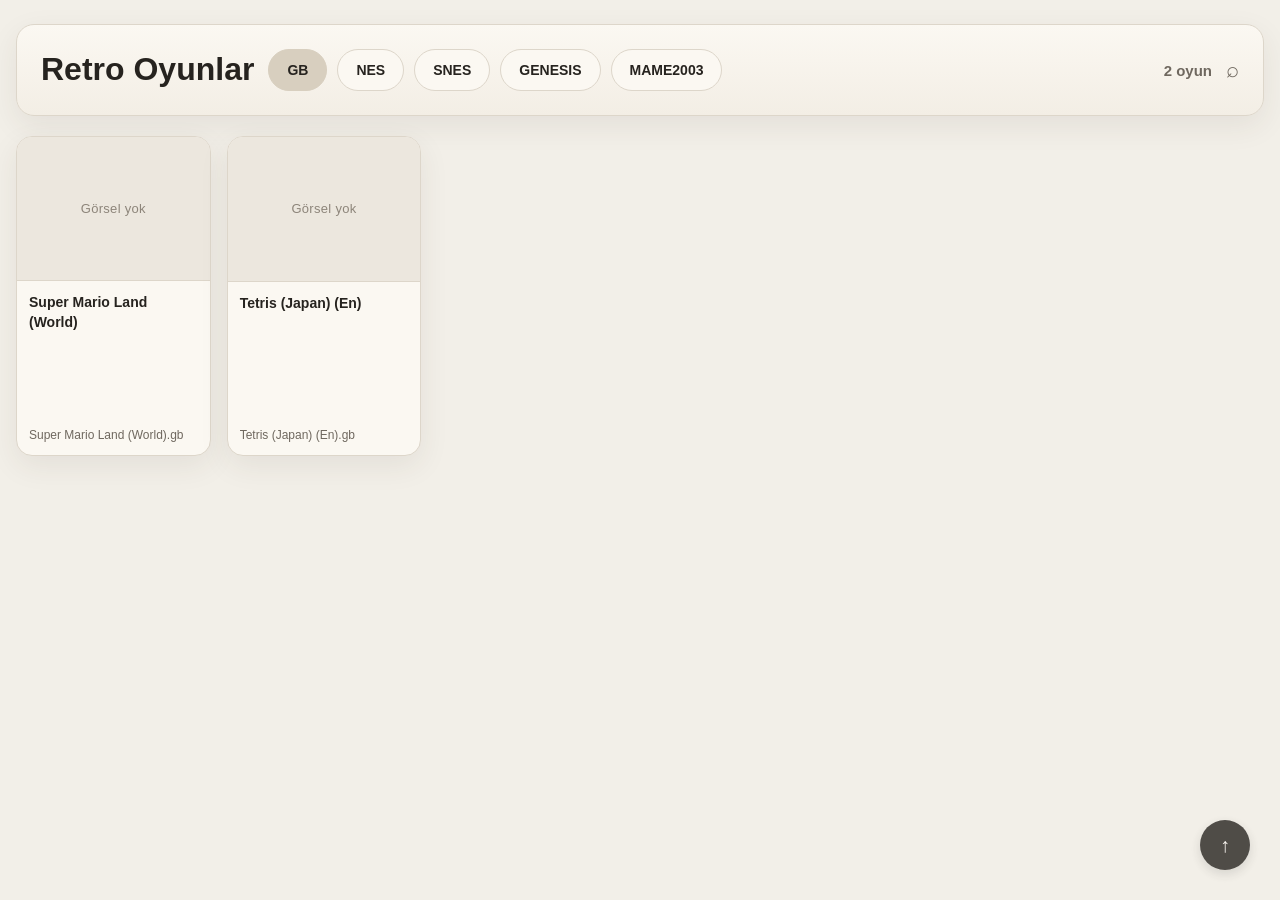
==== index.html @ 6f7ff5f3 "Update index.html" ====
<!DOCTYPE html>
<html lang="tr">
<head>
  <meta charset="utf-8">
  <title>Retro Oyunlar</title>
  <meta name="viewport" content="width=device-width, initial-scale=1">
  <style>
    :root{
      --bg:#f2efe8;
      --panel:#fbf8f2;
      --panel-2:#f6f2ea;
      --text:#26231f;
      --muted:#6f685f;
      --accent:#d9d2c5;
      --border:#ddd6ca;
      --shadow:0 10px 30px rgba(60,52,44,.08);
    }

    *{box-sizing:border-box}
    html,body{margin:0;padding:0;background:var(--bg);color:var(--text);font-family:Arial,Helvetica,sans-serif}
    body{min-height:100vh}

    .wrap{
      width:min(1400px, calc(100% - 32px));
      margin:0 auto;
      padding:24px 0 40px;
    }

    .hero{
      margin-bottom:20px;
      padding:24px;
      border:1px solid var(--border);
      border-radius:18px;
      background:linear-gradient(180deg, #fbf8f2 0%, #f3eee5 100%);
      box-shadow:var(--shadow);
    }

    .topbar{
      display:flex;
      align-items:center;
      gap:14px;
      flex-wrap:wrap;
    }

    .title{
      margin:0;
      font-size:32px;
      line-height:1.1;
      white-space:nowrap;
    }

    .tabs{
      display:flex;
      flex-wrap:wrap;
      gap:10px;
      margin:0;
    }

    .tab{
      border:1px solid var(--border);
      background:var(--panel);
      color:var(--text);
      border-radius:999px;
      padding:12px 18px;
      font-size:14px;
      font-weight:700;
      cursor:pointer;
      transition:.18s ease;
    }

    .tab:hover{
      border-color:#bdb4a6;
      transform:translateY(-1px);
    }

    .tab.active{
      background:#d8cfbf;
      color:#26231f;
      border-color:#d8cfbf;
    }

    .count-inline{
      margin-left:auto;
      color:var(--muted);
      font-size:15px;
      font-weight:700;
      white-space:nowrap;
    }

    .search-icon{
      font-size:22px;
      line-height:1;
      color:var(--muted);
      user-select:none;
      white-space:nowrap;
    }

    .grid{
      display:grid;
      grid-template-columns:repeat(auto-fill, minmax(180px, 1fr));
      gap:16px;
    }

    .card{
      display:flex;
      flex-direction:column;
      text-decoration:none;
      color:inherit;
      border:1px solid var(--border);
      background:var(--panel);
      border-radius:16px;
      overflow:hidden;
      box-shadow:var(--shadow);
      transition:.18s ease;
      min-height:320px;
    }

    .card:hover{
      transform:translateY(-2px);
      border-color:#bdb4a6;
    }

    .thumb{
      width:100%;
      aspect-ratio: 4 / 3;
      background:#ece7de;
      border-bottom:1px solid var(--border);
      object-fit:cover;
      display:block;
    }

    .thumb.placeholder{
      display:flex;
      align-items:center;
      justify-content:center;
      color:#8d857a;
      font-size:13px;
      letter-spacing:.3px;
    }

    .card-body{
      display:flex;
      flex-direction:column;
      gap:8px;
      padding:12px;
      min-height:0;
      flex:1;
    }

    .game-name{
      font-size:14px;
      line-height:1.4;
      font-weight:700;
      margin:0;
      word-break:break-word;
    }

    .game-rom{
      color:var(--muted);
      font-size:12px;
      line-height:1.35;
      word-break:break-word;
      margin-top:auto;
    }

    .empty, .loading, .error{
      border:1px solid var(--border);
      background:var(--panel);
      border-radius:16px;
      padding:22px;
      color:var(--muted);
      box-shadow:var(--shadow);
    }

    /* YUKARI ÇIK BUTONU STİLİ */
    #backToTopBtn {
      display: none;
      position: fixed;
      bottom: 30px;
      right: 30px;
      z-index: 9999;
      border: none;
      outline: none;
      background-color: var(--text);
      color: var(--panel);
      cursor: pointer;
      padding: 15px;
      border-radius: 50%;
      box-shadow: 0 4px 12px rgba(0,0,0,0.15);
      transition: background-color 0.3s, opacity 0.3s, transform 0.3s;
      width: 50px;
      height: 50px;
      font-size: 20px;
      font-weight: bold;
      display: flex;
      align-items: center;
      justify-content: center;
      opacity: 0.8;
    }
    #backToTopBtn:hover {
      background-color: var(--muted);
      opacity: 1;
      transform: translateY(-3px);
    }
  </style>
</head>
<body>
  <div class="wrap">

    <section class="hero">
      <div class="topbar">
        <h1 class="title">Retro Oyunlar</h1>
        <nav class="tabs" id="tabs"></nav>
        <div class="count-inline" id="gameCountInline">Oyunlar yükleniyor...</div>
        <div class="search-icon" id="searchToggle">⌕</div>
      </div>
    </section>

    <div id="searchBox" style="display:none;margin:10px 0;"><input id="searchInput" placeholder="Oyun ara..." style="width:100%;padding:10px;border:1px solid #ddd;border-radius:10px;"></div>

    <main id="content">
      <div class="loading">Oyunlar yükleniyor...</div>
    </main>

  </div>

  <button id="backToTopBtn" title="Yukarı Çık">↑</button>

  <script>
    const SYSTEMS = [
      { key: "gb", label: "GB", core: "gb", thumbRepo: "Nintendo_-_Game_Boy" },
      { key: "nes", label: "NES", core: "nes", thumbRepo: "Nintendo_-_Nintendo_Entertainment_System" },
      { key: "snes", label: "SNES", core: "snes", thumbRepo: "Nintendo_-_Super_Nintendo_Entertainment_System" },
      { key: "genesis", label: "GENESIS", core: "segaMD", thumbRepo: "Sega_-_Mega_Drive_-_Genesis" },
      { key: "mame2003", label: "MAME2003", core: "mame2003_plus", thumbRepo: "MAME" }
    ];

    const tabsEl = document.getElementById("tabs");
    const contentEl = document.getElementById("content");
    const gameCountInlineEl = document.getElementById("gameCountInline");
    const backToTopBtn = document.getElementById("backToTopBtn");

    // HAFIZA: Sistem seçimi
    let activeSystem = localStorage.getItem("lastSystem") || "gb";
    let currentGames = [];
    let mameNameMap = {};

    function stripExtension(filename) {
      return filename.replace(/\.[^.]+$/, "");
    }

    function getSystem(systemKey) {
      return SYSTEMS.find(s => s.key === systemKey);
    }

    function buildTabs() {
      tabsEl.innerHTML = "";
      for (const system of SYSTEMS) {
        const button = document.createElement("button");
        button.className = "tab" + (system.key === activeSystem ? " active" : "");
        button.textContent = system.label;
        button.type = "button";
        button.addEventListener("click", () => {
          if (activeSystem === system.key) return;
          activeSystem = system.key;
          localStorage.setItem("lastSystem", activeSystem); // HAFIZA KAYDI
          buildTabs();
          loadPlatform(system.key);
        });
        tabsEl.appendChild(button);
      }
    }

    async function fetchJson(url) {
      const response = await fetch(url);
      if (!response.ok) throw new Error(url + " yüklenemedi");
      return response.json();
    }

    async function loadMameNames() {
      try {
        mameNameMap = await fetchJson("data/mame2003-names.json");
      } catch (error) {
        mameNameMap = {};
      }
    }

    function getDisplayName(romFile, systemKey) {
      const shortName = stripExtension(romFile);
      if (systemKey === "mame2003" && mameNameMap[shortName]) {
        return mameNameMap[shortName];
      }
      return shortName;
    }

    function mergeGames(romList, systemKey) {
      return romList.map(romFile => ({
        rom: romFile,
        name: getDisplayName(romFile, systemKey),
        system: systemKey
      }));
    }

    function getPlayUrl(game) {
      const system = getSystem(game.system);
      const romPath = `roms/${game.system}/${game.rom}`;
      return `play.html?core=${encodeURIComponent(system.core)}&rom=${encodeURIComponent(romPath)}`;
    }

    function thumbCandidates(game) {
      const system = getSystem(game.system);
      const encodedName = encodeURIComponent(game.name) + ".png";
      const base = `https://raw.githubusercontent.com/libretro-thumbnails/${system.thumbRepo}/master`;
      return [
        `${base}/Named_Snaps/${encodedName}`,
        `${base}/Named_Boxarts/${encodedName}`,
        `${base}/Named_Titles/${encodedName}`
      ];
    }

    function createPlaceholder() {
      const div = document.createElement("div");
      div.className = "thumb placeholder";
      div.textContent = "Görsel yok";
      return div;
    }

    function setPreferredThumb(img, game) {
      const urls = thumbCandidates(game);
      let index = 0;
      function tryNext() {
        if (index >= urls.length) {
          const placeholder = createPlaceholder();
          img.replaceWith(placeholder);
          return;
        }
        const url = urls[index++];
        const probe = new Image();
        probe.onload = () => { img.src = url; img.alt = game.name; };
        probe.onerror = () => tryNext();
        probe.src = url;
      }
      tryNext();
    }

    function renderGames(games) {
      if (!games.length) {
        contentEl.innerHTML = '<div class="empty">Bu klasörde oyun yok.</div>';
        return;
      }
      const grid = document.createElement("div");
      grid.className = "grid";
      for (const game of games) {
        const card = document.createElement("a");
        card.className = "card";
        card.href = getPlayUrl(game);
        
        // HAFIZA: Konum kaydı
        card.addEventListener("click", () => {
          localStorage.setItem("scrollPos", window.scrollY);
        });

        const img = document.createElement("img");
        img.className = "thumb";
        img.loading = "lazy";
        const body = document.createElement("div");
        body.className = "card-body";
        const title = document.createElement("p");
        title.className = "game-name";
        title.textContent = game.name;
        const rom = document.createElement("div");
        rom.className = "game-rom";
        rom.textContent = game.rom;
        body.appendChild(title);
        body.appendChild(rom);
        card.appendChild(img);
        card.appendChild(body);
        grid.appendChild(card);
        setPreferredThumb(img, game);
      }
      contentEl.innerHTML = "";
      contentEl.appendChild(grid);

      // HAFIZA: Geri dönüşte konuma git
      const savedPos = localStorage.getItem("scrollPos");
      if (savedPos) {
        setTimeout(() => {
          window.scrollTo(0, parseInt(savedPos));
          localStorage.removeItem("scrollPos");
        }, 50);
      }
    }

    async function loadPlatform(systemKey) {
      gameCountInlineEl.textContent = "Oyunlar yükleniyor...";
      contentEl.innerHTML = '<div class="loading">Oyunlar yükleniyor...</div>';
      try {
        const romList = await fetchJson(`data/${systemKey}.json`);
        currentGames = mergeGames(romList, systemKey);
        gameCountInlineEl.textContent = `${currentGames.length} oyun`;
        renderGames(currentGames);
      } catch (error) {
        contentEl.innerHTML = '<div class="error">Oyun listesi yüklenemedi.</div>';
        gameCountInlineEl.textContent = "Hata";
      }
    }

    // YUKARI ÇIK BUTONU ÇALIŞMA MANTIĞI
    window.onscroll = function() {
      if (document.body.scrollTop > 300 || document.documentElement.scrollTop > 300) {
        backToTopBtn.style.display = "flex";
      } else {
        backToTopBtn.style.display = "none";
      }
    };
    backToTopBtn.onclick = function() {
      window.scrollTo({ top: 0, behavior: 'smooth' });
    };

    const searchToggle = document.getElementById("searchToggle");
    const searchBox = document.getElementById("searchBox");
    const searchInput = document.getElementById("searchInput");
    searchToggle.onclick = () => {
      searchBox.style.display = searchBox.style.display === "none" ? "block" : "none";
      searchInput.focus();
    };
    searchInput.oninput = () => {
      const q = searchInput.value.toLowerCase();
      renderGames(currentGames.filter(g => g.name.toLowerCase().includes(q)));
    };

    (async function () {
      await loadMameNames();
      buildTabs();
      loadPlatform(activeSystem);
    })();
  </script>
</body>
</html>
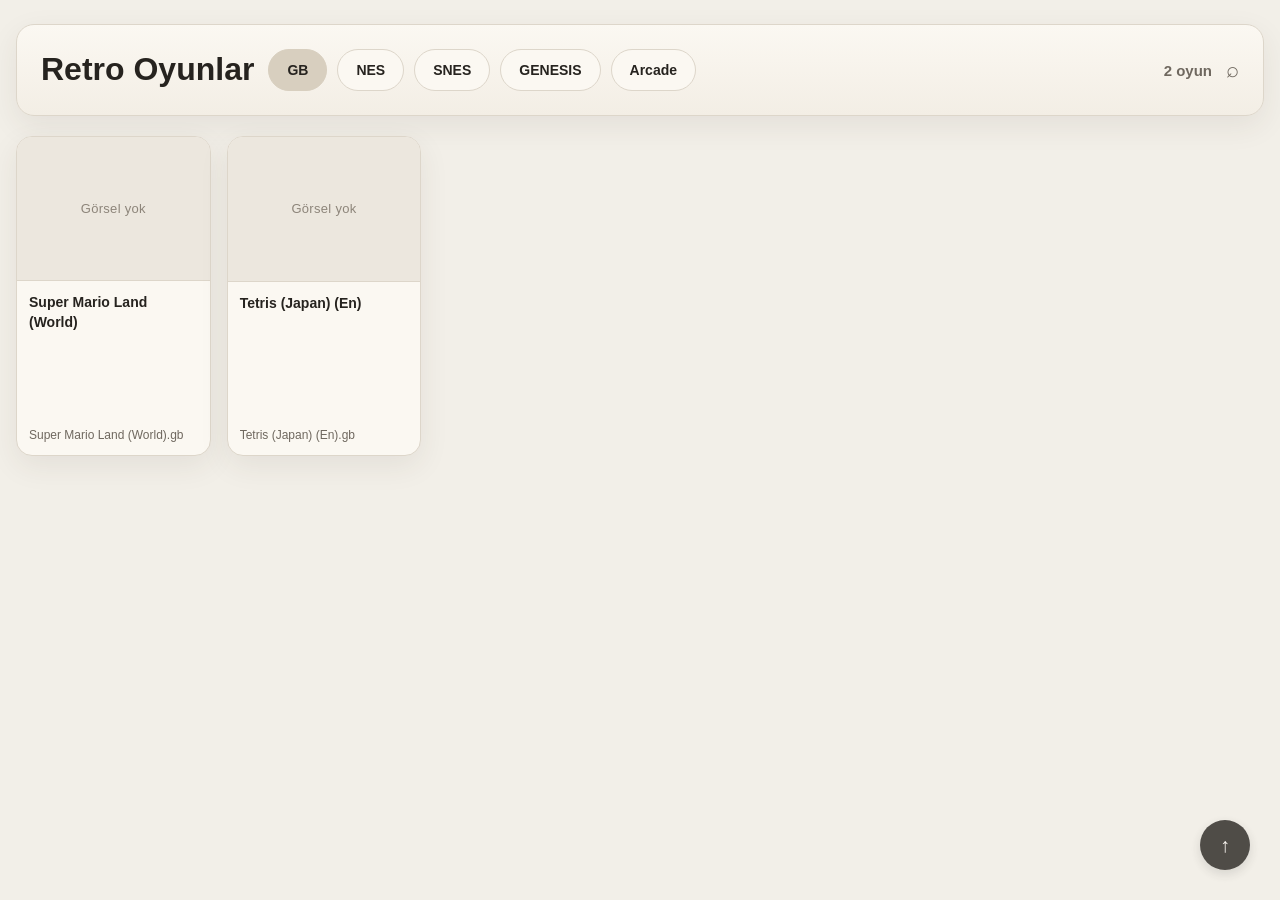
==== commit 0438fe07: "Update index.html" ====
--- a/index.html
+++ b/index.html
@@ -232,7 +232,7 @@
       { key: "nes", label: "NES", core: "nes", thumbRepo: "Nintendo_-_Nintendo_Entertainment_System" },
       { key: "snes", label: "SNES", core: "snes", thumbRepo: "Nintendo_-_Super_Nintendo_Entertainment_System" },
       { key: "genesis", label: "GENESIS", core: "segaMD", thumbRepo: "Sega_-_Mega_Drive_-_Genesis" },
-      { key: "mame2003", label: "MAME2003", core: "mame2003_plus", thumbRepo: "MAME" }
+      { key: "arcade", label: "Arcade", core: "mame2003_plus", thumbRepo: "MAME" }
     ];
 
     const tabsEl = document.getElementById("tabs");
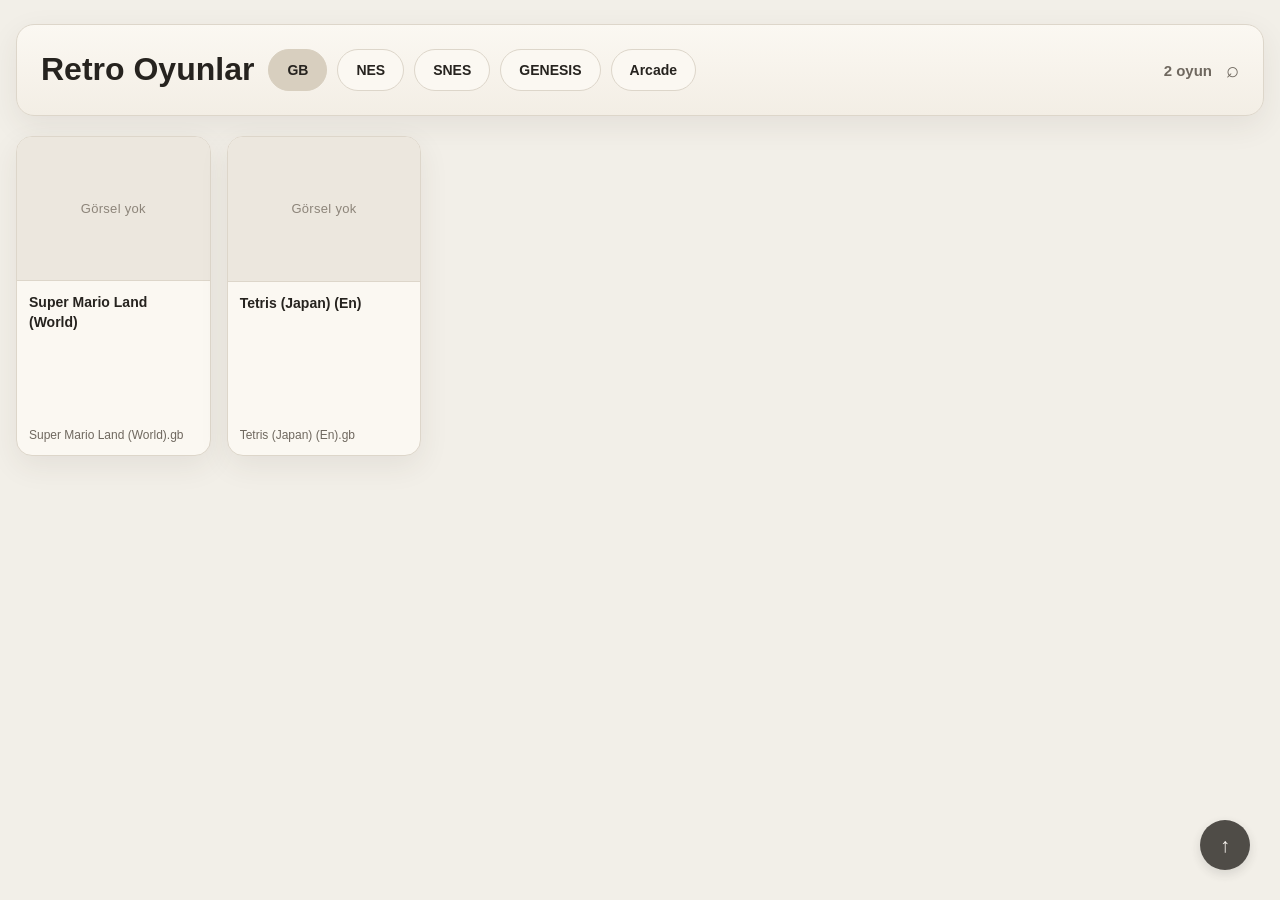
==== commit 8890c254: "Update index.html" ====
--- a/index.html
+++ b/index.html
@@ -232,7 +232,7 @@
       { key: "nes", label: "NES", core: "nes", thumbRepo: "Nintendo_-_Nintendo_Entertainment_System" },
       { key: "snes", label: "SNES", core: "snes", thumbRepo: "Nintendo_-_Super_Nintendo_Entertainment_System" },
       { key: "genesis", label: "GENESIS", core: "segaMD", thumbRepo: "Sega_-_Mega_Drive_-_Genesis" },
-      { key: "arcade", label: "Arcade", core: "mame2003_plus", thumbRepo: "MAME" }
+      { key: "mame2003", label: "Arcade", core: "mame2003_plus", thumbRepo: "MAME" }
     ];
 
     const tabsEl = document.getElementById("tabs");
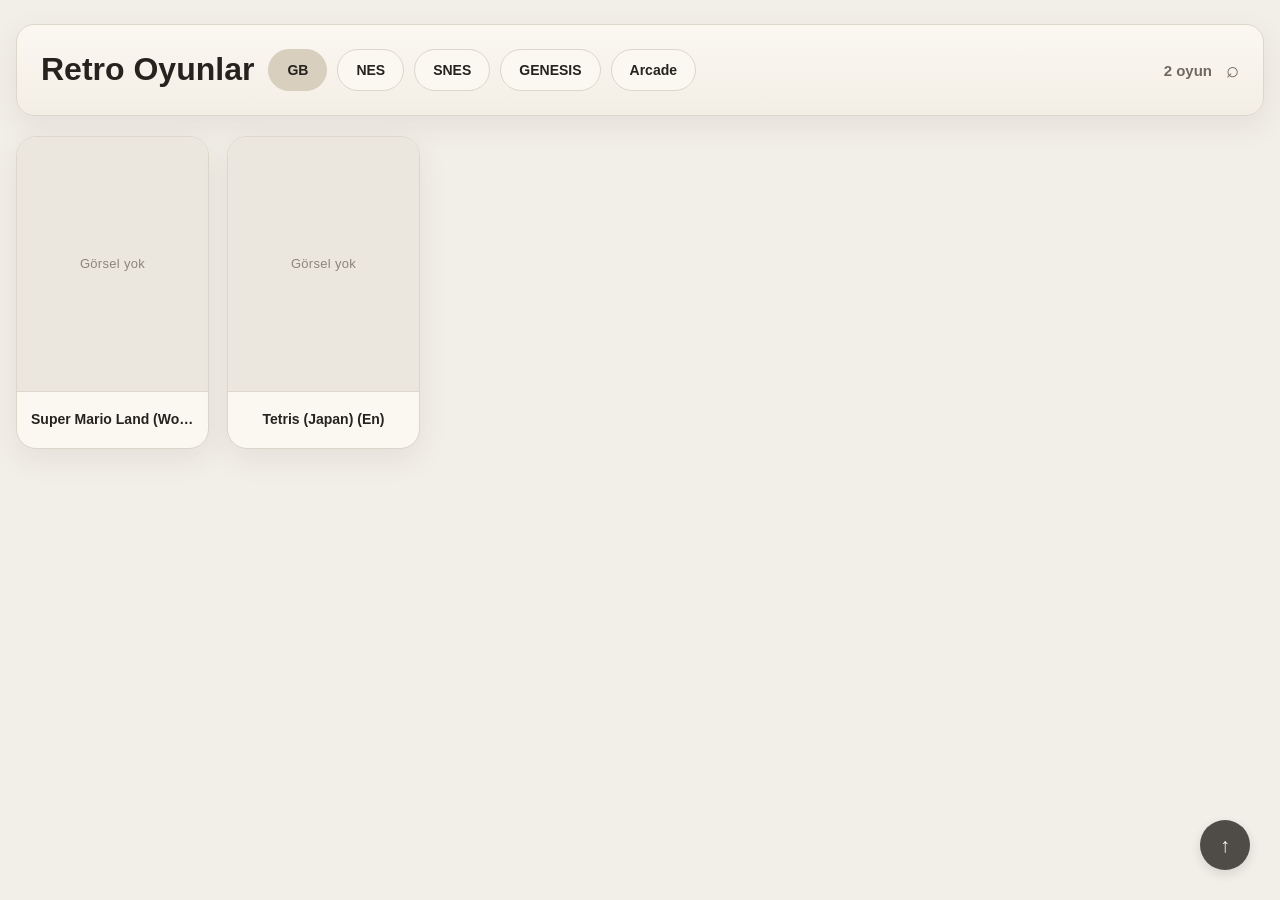
==== commit a3872b2b: "Update index.html" ====
--- a/index.html
+++ b/index.html
@@ -97,8 +97,8 @@
 
     .grid{
       display:grid;
-      grid-template-columns:repeat(auto-fill, minmax(180px, 1fr));
-      gap:16px;
+      grid-template-columns:repeat(auto-fill, minmax(190px, 1fr));
+      gap:18px;
     }
 
     .card{
@@ -108,25 +108,31 @@
       color:inherit;
       border:1px solid var(--border);
       background:var(--panel);
-      border-radius:16px;
+      border-radius:20px;
       overflow:hidden;
       box-shadow:var(--shadow);
-      transition:.18s ease;
-      min-height:320px;
+      transition:transform .2s ease, border-color .2s ease, box-shadow .2s ease;
+      min-height:0;
     }
 
     .card:hover{
-      transform:translateY(-2px);
+      transform:translateY(-4px);
       border-color:#bdb4a6;
+      box-shadow:0 14px 34px rgba(60,52,44,.12);
+    }
+
+    .card:hover .thumb{
+      transform:scale(1.03);
     }
 
     .thumb{
       width:100%;
-      aspect-ratio: 4 / 3;
+      aspect-ratio: 3 / 4;
       background:#ece7de;
       border-bottom:1px solid var(--border);
       object-fit:cover;
       display:block;
+      transition:transform .25s ease;
     }
 
     .thumb.placeholder{
@@ -140,27 +146,22 @@
 
     .card-body{
       display:flex;
-      flex-direction:column;
-      gap:8px;
-      padding:12px;
-      min-height:0;
-      flex:1;
+      align-items:center;
+      justify-content:center;
+      padding:12px 14px;
+      min-height:56px;
     }
 
     .game-name{
+      width:100%;
       font-size:14px;
-      line-height:1.4;
+      line-height:1.2;
       font-weight:700;
       margin:0;
-      word-break:break-word;
-    }
-
-    .game-rom{
-      color:var(--muted);
-      font-size:12px;
-      line-height:1.35;
-      word-break:break-word;
-      margin-top:auto;
+      text-align:center;
+      white-space:nowrap;
+      overflow:hidden;
+      text-overflow:ellipsis;
     }
 
     .empty, .loading, .error{
@@ -368,11 +369,7 @@
         const title = document.createElement("p");
         title.className = "game-name";
         title.textContent = game.name;
-        const rom = document.createElement("div");
-        rom.className = "game-rom";
-        rom.textContent = game.rom;
         body.appendChild(title);
-        body.appendChild(rom);
         card.appendChild(img);
         card.appendChild(body);
         grid.appendChild(card);
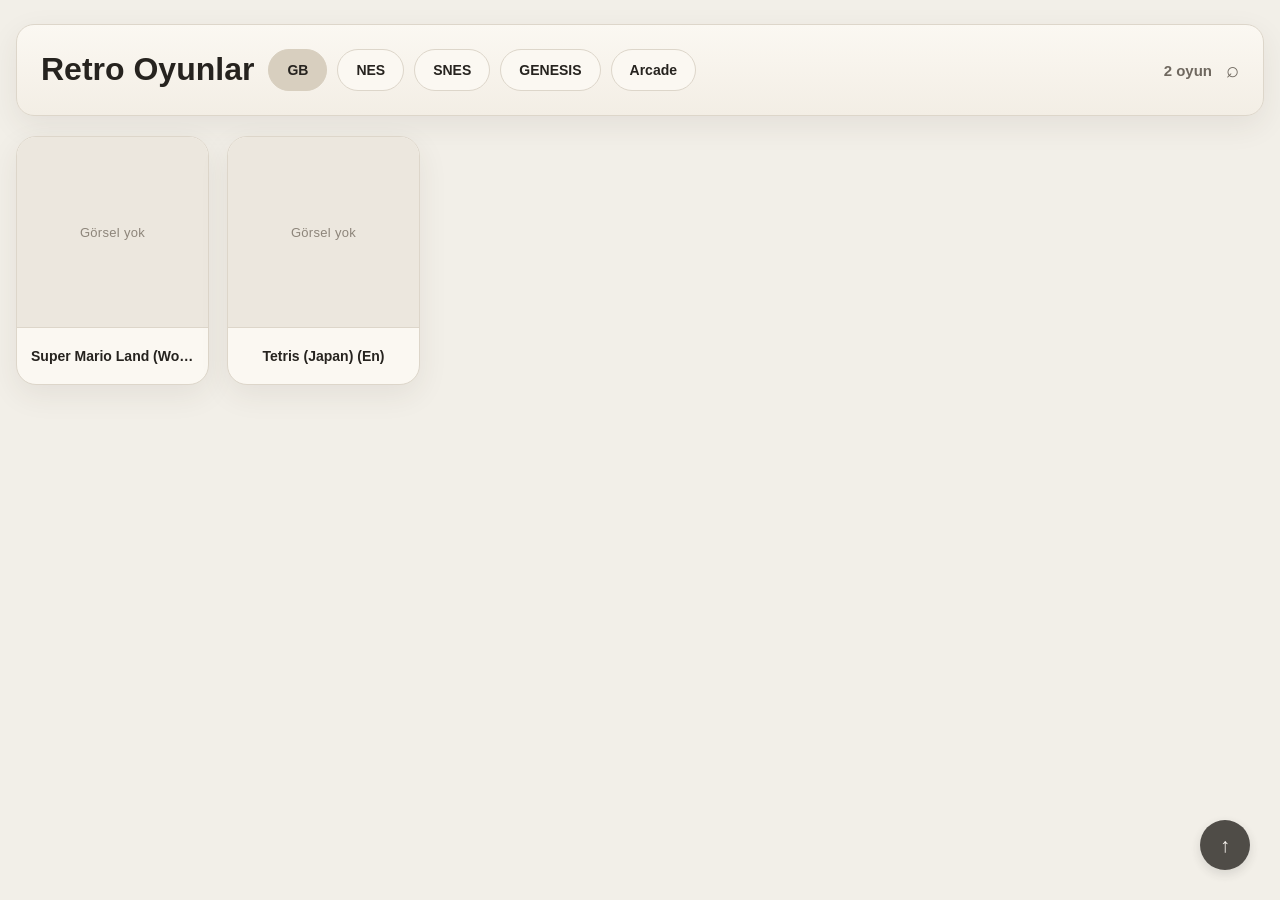
==== commit dae4bd5c: "Update index.html" ====
--- a/index.html
+++ b/index.html
@@ -127,7 +127,7 @@
 
     .thumb{
       width:100%;
-      aspect-ratio: 3 / 4;
+      aspect-ratio: 1 / 1;
       background:#ece7de;
       border-bottom:1px solid var(--border);
       object-fit:cover;
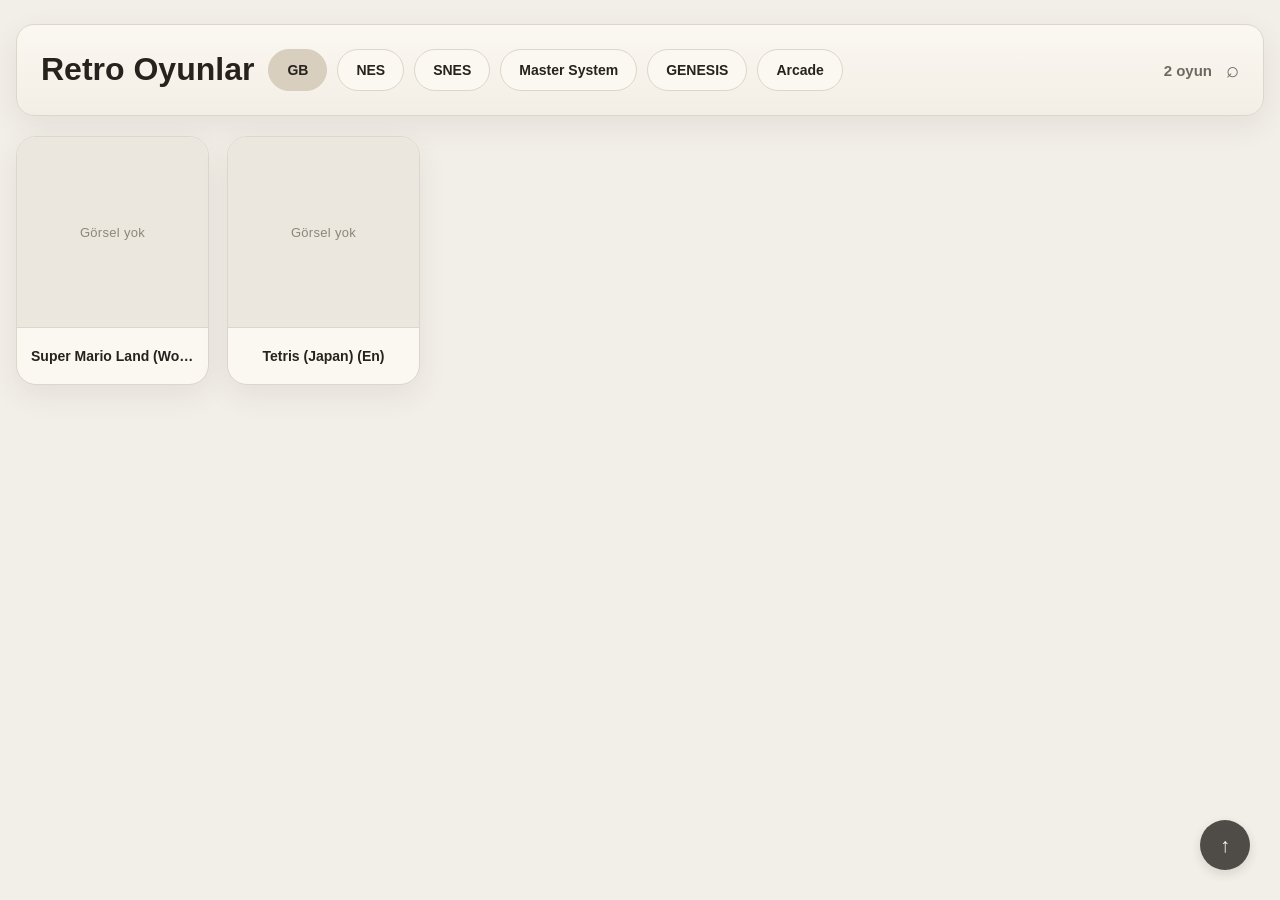
==== commit b4f34cf1: "Update index.html" ====
--- a/index.html
+++ b/index.html
@@ -232,6 +232,7 @@
       { key: "gb", label: "GB", core: "gb", thumbRepo: "Nintendo_-_Game_Boy" },
       { key: "nes", label: "NES", core: "nes", thumbRepo: "Nintendo_-_Nintendo_Entertainment_System" },
       { key: "snes", label: "SNES", core: "snes", thumbRepo: "Nintendo_-_Super_Nintendo_Entertainment_System" },
+      { key: "sms", label: "Master System", core: "segaMS", thumbRepo: "Sega_-_Master_System_-_Mark_III" },
       { key: "genesis", label: "GENESIS", core: "segaMD", thumbRepo: "Sega_-_Mega_Drive_-_Genesis" },
       { key: "mame2003", label: "Arcade", core: "mame2003_plus", thumbRepo: "MAME" }
     ];
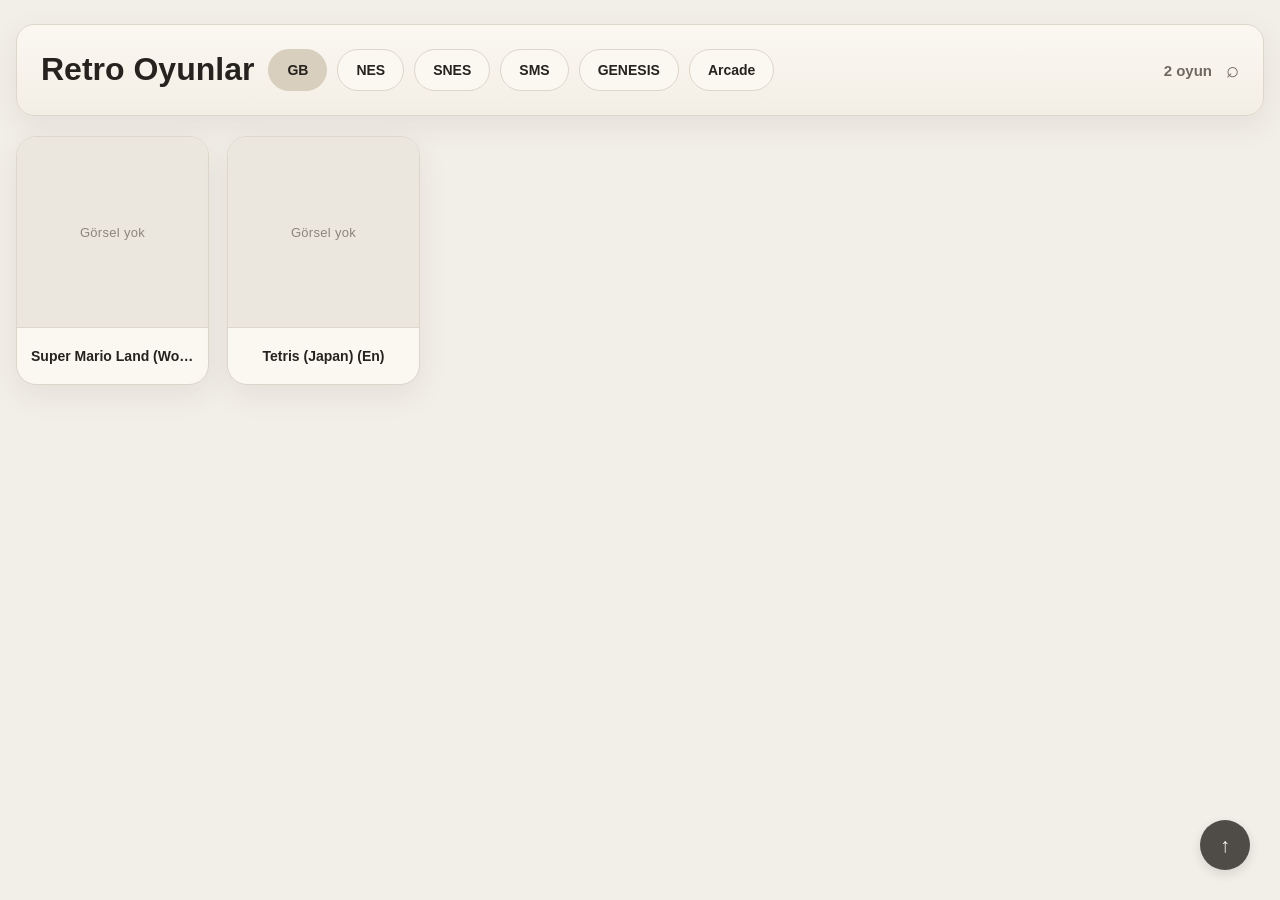
==== commit cc85b544: "Update index.html" ====
--- a/index.html
+++ b/index.html
@@ -232,7 +232,7 @@
       { key: "gb", label: "GB", core: "gb", thumbRepo: "Nintendo_-_Game_Boy" },
       { key: "nes", label: "NES", core: "nes", thumbRepo: "Nintendo_-_Nintendo_Entertainment_System" },
       { key: "snes", label: "SNES", core: "snes", thumbRepo: "Nintendo_-_Super_Nintendo_Entertainment_System" },
-      { key: "sms", label: "Master System", core: "segaMS", thumbRepo: "Sega_-_Master_System_-_Mark_III" },
+      { key: "sms", label: "SMS", core: "segaMS", thumbRepo: "Sega_-_Master_System_-_Mark_III" },
       { key: "genesis", label: "GENESIS", core: "segaMD", thumbRepo: "Sega_-_Mega_Drive_-_Genesis" },
       { key: "mame2003", label: "Arcade", core: "mame2003_plus", thumbRepo: "MAME" }
     ];
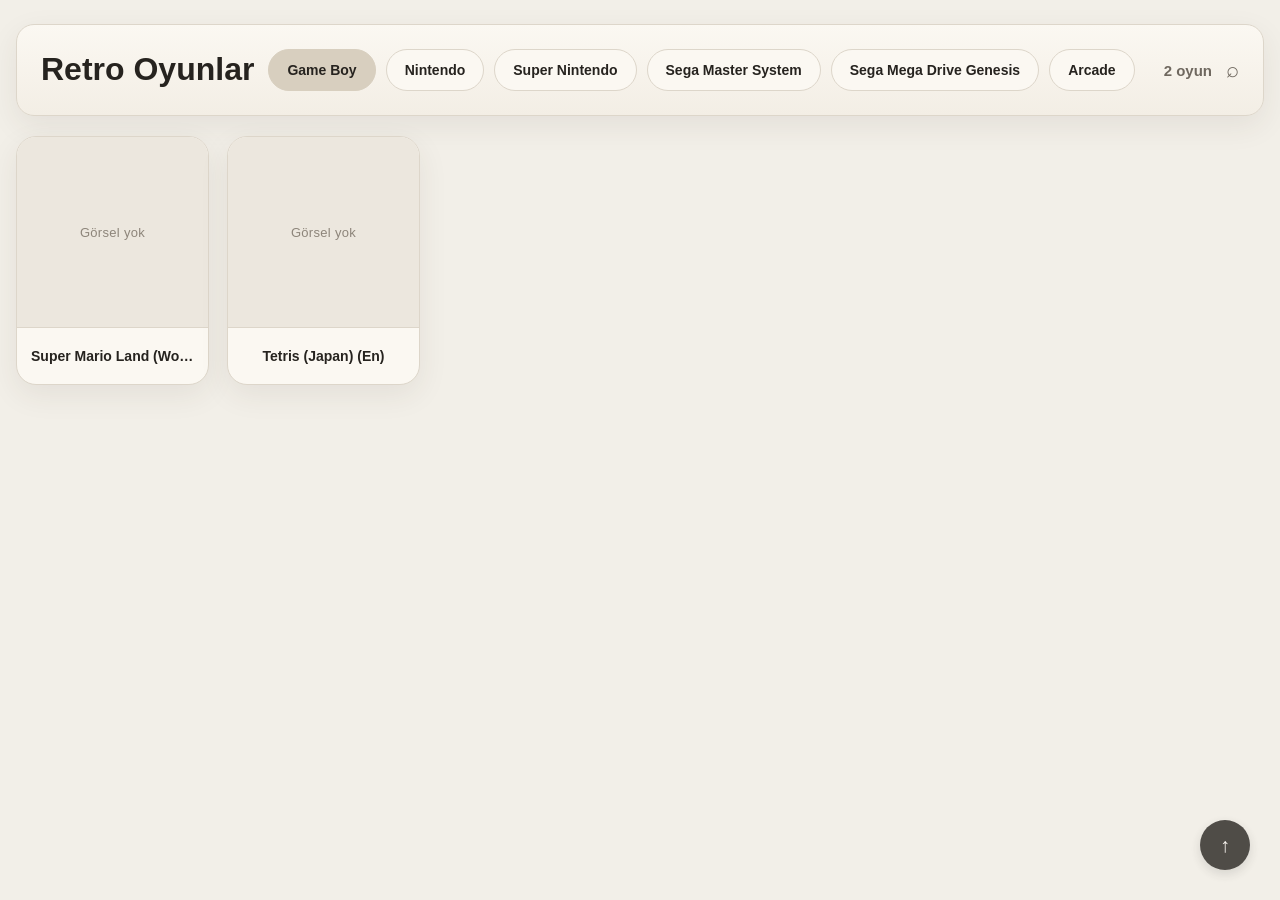
==== commit d81706ef: "Update index.html" ====
--- a/index.html
+++ b/index.html
@@ -229,11 +229,11 @@
 
   <script>
     const SYSTEMS = [
-      { key: "gb", label: "GB", core: "gb", thumbRepo: "Nintendo_-_Game_Boy" },
-      { key: "nes", label: "NES", core: "nes", thumbRepo: "Nintendo_-_Nintendo_Entertainment_System" },
-      { key: "snes", label: "SNES", core: "snes", thumbRepo: "Nintendo_-_Super_Nintendo_Entertainment_System" },
-      { key: "sms", label: "SMS", core: "segaMS", thumbRepo: "Sega_-_Master_System_-_Mark_III" },
-      { key: "genesis", label: "GENESIS", core: "segaMD", thumbRepo: "Sega_-_Mega_Drive_-_Genesis" },
+      { key: "gb", label: "Game Boy", core: "gb", thumbRepo: "Nintendo_-_Game_Boy" },
+      { key: "nes", label: "Nintendo", core: "nes", thumbRepo: "Nintendo_-_Nintendo_Entertainment_System" },
+      { key: "snes", label: "Super Nintendo", core: "snes", thumbRepo: "Nintendo_-_Super_Nintendo_Entertainment_System" },
+      { key: "sms", label: "Sega Master System", core: "segaMS", thumbRepo: "Sega_-_Master_System_-_Mark_III" },
+      { key: "genesis", label: "Sega Mega Drive Genesis", core: "segaMD", thumbRepo: "Sega_-_Mega_Drive_-_Genesis" },
       { key: "mame2003", label: "Arcade", core: "mame2003_plus", thumbRepo: "MAME" }
     ];
 
